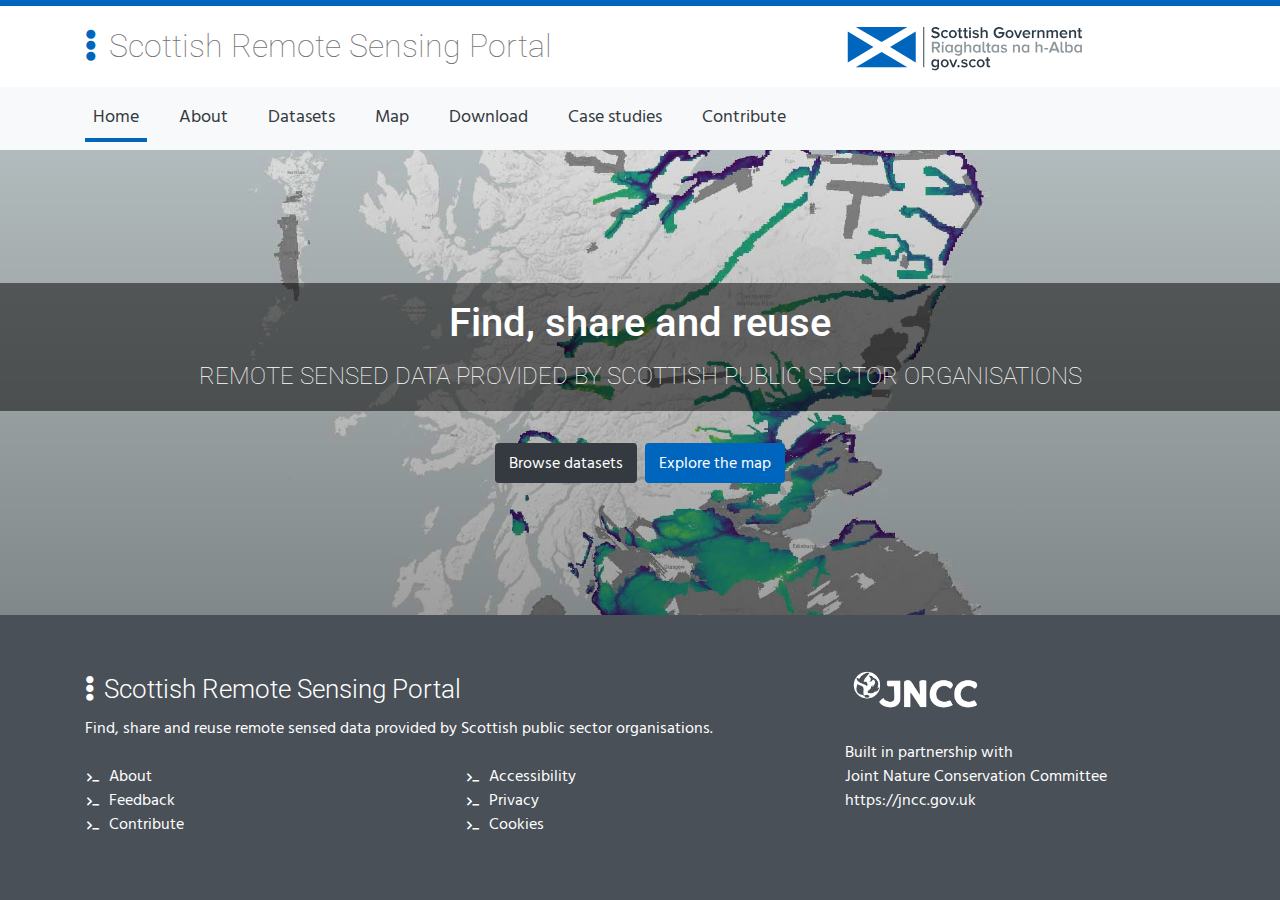
==== index.html @ 2d8ce18c "Jenkins build 109" ====
<!DOCTYPE html><html lang="en"><head><meta name="x-version" content="109.0cd000623bf7eae6923ec57f8ed194604120f4ae"><meta charset="utf-8"><meta name="viewport" content="width=device-width, initial-scale=1"><meta description="A portal containing Scottish Public Sector LiDAR data which you can download by 10km tiles and via WMS web services."><link rel="shortcut icon" href="/favicon.c2651309.ico"><link href="https://fonts.googleapis.com/css?family=Roboto:100,300,400,500,700,900,400italic" rel="stylesheet"><link href="https://fonts.googleapis.com/css?family=Hind+Madurai" rel="stylesheet"><script src="https://cc.cdn.civiccomputing.com/9/cookieControl-9.x.min.js" type="text/javascript"></script><title>Scottish Remote Sensing Portal | Scottish Government</title><link href="/antiClickjack.css" rel="stylesheet" id="antiClickjack"><script>if(self===top){var e=document.getElementById("antiClickjack");e.parentNode.removeChild(e)}else top.location=self.location;</script><link rel="stylesheet" href="/bundles.7991081e.css"></head><body> <div id="layout-container"><a class="accessibility" href="#main">Skip to content</a> <header class="header"> <div class="container"> <div class="row"> <div class="col-lg-8 mb-lg-0"><span class="title-text"><i class="portal-icon fas fa-ellipsis-v"></i>Scottish Remote Sensing Portal</span></div> <div class="col-lg-4 d-none d-lg-block"><a class="title-text" href="https://gov.scot" target="blank"><img alt="Scottish Government logo" title="Link to Scottish Government website (opens in a new window)" src="/scotgovlogo.38a73f68.svg" width="240" height="44"></a></div> </div> </div> <nav class="navbar navbar-expand-lg navbar-light bg-light"> <div class="container"> <button class="navbar-toggler" type="button" data-toggle="collapse" data-target="#navbarSupportedContent" aria-controls="navbarSupportedContent" aria-expanded="false" aria-label="Toggle navigation"><span class="navbar-toggler-icon"></span></button> <div class="collapse navbar-collapse" id="navbarSupportedContent"> <ul class="navbar-nav mr-auto"> <li class="nav-item mr-4 active"><a class="nav-link text-dark" href="/"><span class="sr-only">(current)</span>Home</a></li> <li class="nav-item mr-4"><a class="nav-link text-dark" href="/about">About</a></li> <li class="nav-item mr-4" id="list-screen-nav-item"><a class="nav-link text-dark" href="/data#/list">Datasets</a></li> <li class="nav-item mr-4" id="map-screen-nav-item"><a class="nav-link text-dark" href="/data#/map">Map</a></li> <li class="nav-item mr-4" id="download-screen-nav-item"><a class="nav-link text-dark" href="/data#/download">Download</a></li> <li class="nav-item mr-4"><a class="nav-link text-dark" href="/cases">Case studies</a></li> <li class="nav-item mr-4"><a class="nav-link text-dark" href="/contribute">Contribute</a></li> </ul> </div> </div> </nav> </header> <main class="home-main flex-grow-1" role="main" id="main"> <div class="strap"> <h1 class="strap-text"><span>Find, share and reuse</span><br><span class="strap-subtext">remote sensed data provided by Scottish public sector organisations</span></h1> <div><a class="btn btn-dark mr-2" href="/data#/list">Browse datasets</a><a class="btn btn-primary" href="/data#/map">Explore the map</a></div> </div> </main> <footer class="footer" role="contentinfo"> <div class="container"> <div class="row"> <div class="col-md-8 mb-lg-0 mb-3"> <div class="footer-title"><span><i class="portal-icon fas fa-ellipsis-v"></i>Scottish Remote Sensing Portal</span></div> <div>Find, share and reuse remote sensed data provided by Scottish public sector organisations.</div><br> <div class="row"> <div class="col-lg"> <ul class="fa-ul"> <li><span class="fa-li"><i class="fas fa-terminal"></i></span><a href="/about">About</a></li> <li><span class="fa-li"><i class="fas fa-terminal"></i></span><a href="/feedback">Feedback</a></li> <li><span class="fa-li"><i class="fas fa-terminal"></i></span><a href="/contribute">Contribute</a></li> </ul> </div> <div class="col-lg"> <ul class="fa-ul"> <li><span class="fa-li"><i class="fas fa-terminal"></i></span><a href="/accessibility">Accessibility</a></li> <li><span class="fa-li"><i class="fas fa-terminal"></i></span><a href="/privacy">Privacy</a></li> <li><span class="fa-li"><i class="fas fa-terminal"></i></span><a href="/cookies">Cookies</a></li> </ul> </div> </div> </div> <div class="col-md-4 jncc-partnership"><img class="jncc-logo" alt="Joint Nature Conservation Committee" src="/JNCCLogo_Black.a3d39879.png"><br><br>Built in partnership with<br>Joint Nature Conservation Committee<br><a href="https://jncc.gov.uk">https://jncc.gov.uk</a></div> </div> </div> </footer><a class="accessibility" href="#layout-container">Back to top</a> </div> <script src="/bundles.bacd145b.js"></script> <script>var e={apiKey:"c21c48ca8bb88a6c190b5cb444772f1970eb87ef",product:"PRO",logConsent:!0,initialState:"notify",notifyDismissButton:!1,rejectButton:!1,setInnerHTML:!0,closeStyle:"button",text:{notifyTitle:'<span class="civic-cookie-banner-title">We use cookies</span>',notifyDescription:'Some of these cookies are essential, while others help us to improve your experience by providing insights into how the site is being used. For more detailed information, please read our <a href="/cookies" class="civic-cookie-control-link">cookie notice</a>.',accept:"Accept all cookies",reject:"Customise settings",title:"The Scottish Remote Sensing Portal uses cookies",settings:"Customise settings",intro:'<p>Some of these cookies are essential, while others help us to improve your experience by providing insights into how the site is being used.</p><p>For more detailed information, please read our <a href="/cookies" class="civic-cookie-control-link">cookie notice</a>.</p>',necessaryTitle:"Essential cookies",necessaryDescription:"Essential cookies enable core functionality. The site cannot function without these cookies and can only be disabled by changing your browser preferences.",closeLabel:"Save settings"},branding:{removeAbout:!0,backgroundColor:"#222",toggleColor:"#0065bd",fontFamily:'Hind Madurai, "Helvetica Neue", Helvetica, Arial, sans-serif',fontSize:"1em",fontSizeTitle:"2em"},optionalCookies:[{name:"analytics",recommendedState:!1,label:"Analytics cookies",description:"Please let us set analytical cookies to help us improve our website by collecting and reporting information about how you use it, in a way that does not directly identify anyone.",cookies:["_gat_UA-100321458-2","_gid","_ga"],onAccept:function(){!function(e,o,i,t,n){e[t]=e[t]||[],e[t].push({"gtm.start":(new Date).getTime(),event:"gtm.js"});var s=o.getElementsByTagName(i)[0],a=o.createElement(i);a.async=!0,a.src="https://www.googletagmanager.com/gtm.js?id=GTM-KTFCSMX",s.parentNode.insertBefore(a,s)}(window,document,"script","dataLayer")},onRevoke:function(){window["ga-disable-UA-100321458-2"]=!0}}]};CookieControl.load(e);</script> </body></html>
---- antiClickjack.css ----
body{display:none!important}
/*# sourceMappingURL=/antiClickjack.css.map */
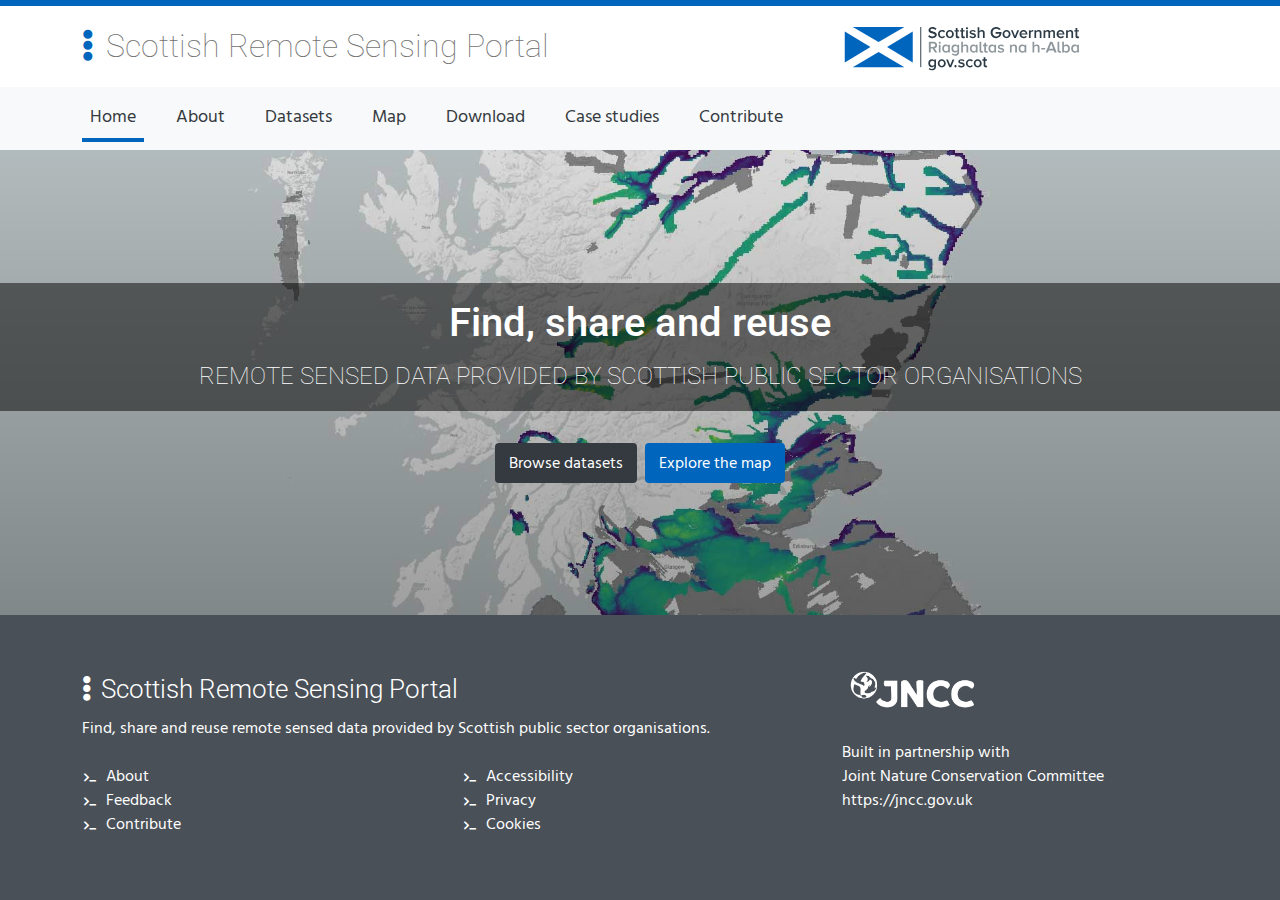
==== commit a13d62a3: "Jenkins build 111" ====
--- a/index.html
+++ b/index.html
@@ -1 +1 @@
-<!DOCTYPE html><html lang="en"><head><meta name="x-version" content="109.0cd000623bf7eae6923ec57f8ed194604120f4ae"><meta charset="utf-8"><meta name="viewport" content="width=device-width, initial-scale=1"><meta description="A portal containing Scottish Public Sector LiDAR data which you can download by 10km tiles and via WMS web services."><link rel="shortcut icon" href="/favicon.c2651309.ico"><link href="https://fonts.googleapis.com/css?family=Roboto:100,300,400,500,700,900,400italic" rel="stylesheet"><link href="https://fonts.googleapis.com/css?family=Hind+Madurai" rel="stylesheet"><script src="https://cc.cdn.civiccomputing.com/9/cookieControl-9.x.min.js" type="text/javascript"></script><title>Scottish Remote Sensing Portal | Scottish Government</title><link href="/antiClickjack.css" rel="stylesheet" id="antiClickjack"><script>if(self===top){var e=document.getElementById("antiClickjack");e.parentNode.removeChild(e)}else top.location=self.location;</script><link rel="stylesheet" href="/bundles.7991081e.css"></head><body> <div id="layout-container"><a class="accessibility" href="#main">Skip to content</a> <header class="header"> <div class="container"> <div class="row"> <div class="col-lg-8 mb-lg-0"><span class="title-text"><i class="portal-icon fas fa-ellipsis-v"></i>Scottish Remote Sensing Portal</span></div> <div class="col-lg-4 d-none d-lg-block"><a class="title-text" href="https://gov.scot" target="blank"><img alt="Scottish Government logo" title="Link to Scottish Government website (opens in a new window)" src="/scotgovlogo.38a73f68.svg" width="240" height="44"></a></div> </div> </div> <nav class="navbar navbar-expand-lg navbar-light bg-light"> <div class="container"> <button class="navbar-toggler" type="button" data-toggle="collapse" data-target="#navbarSupportedContent" aria-controls="navbarSupportedContent" aria-expanded="false" aria-label="Toggle navigation"><span class="navbar-toggler-icon"></span></button> <div class="collapse navbar-collapse" id="navbarSupportedContent"> <ul class="navbar-nav mr-auto"> <li class="nav-item mr-4 active"><a class="nav-link text-dark" href="/"><span class="sr-only">(current)</span>Home</a></li> <li class="nav-item mr-4"><a class="nav-link text-dark" href="/about">About</a></li> <li class="nav-item mr-4" id="list-screen-nav-item"><a class="nav-link text-dark" href="/data#/list">Datasets</a></li> <li class="nav-item mr-4" id="map-screen-nav-item"><a class="nav-link text-dark" href="/data#/map">Map</a></li> <li class="nav-item mr-4" id="download-screen-nav-item"><a class="nav-link text-dark" href="/data#/download">Download</a></li> <li class="nav-item mr-4"><a class="nav-link text-dark" href="/cases">Case studies</a></li> <li class="nav-item mr-4"><a class="nav-link text-dark" href="/contribute">Contribute</a></li> </ul> </div> </div> </nav> </header> <main class="home-main flex-grow-1" role="main" id="main"> <div class="strap"> <h1 class="strap-text"><span>Find, share and reuse</span><br><span class="strap-subtext">remote sensed data provided by Scottish public sector organisations</span></h1> <div><a class="btn btn-dark mr-2" href="/data#/list">Browse datasets</a><a class="btn btn-primary" href="/data#/map">Explore the map</a></div> </div> </main> <footer class="footer" role="contentinfo"> <div class="container"> <div class="row"> <div class="col-md-8 mb-lg-0 mb-3"> <div class="footer-title"><span><i class="portal-icon fas fa-ellipsis-v"></i>Scottish Remote Sensing Portal</span></div> <div>Find, share and reuse remote sensed data provided by Scottish public sector organisations.</div><br> <div class="row"> <div class="col-lg"> <ul class="fa-ul"> <li><span class="fa-li"><i class="fas fa-terminal"></i></span><a href="/about">About</a></li> <li><span class="fa-li"><i class="fas fa-terminal"></i></span><a href="/feedback">Feedback</a></li> <li><span class="fa-li"><i class="fas fa-terminal"></i></span><a href="/contribute">Contribute</a></li> </ul> </div> <div class="col-lg"> <ul class="fa-ul"> <li><span class="fa-li"><i class="fas fa-terminal"></i></span><a href="/accessibility">Accessibility</a></li> <li><span class="fa-li"><i class="fas fa-terminal"></i></span><a href="/privacy">Privacy</a></li> <li><span class="fa-li"><i class="fas fa-terminal"></i></span><a href="/cookies">Cookies</a></li> </ul> </div> </div> </div> <div class="col-md-4 jncc-partnership"><img class="jncc-logo" alt="Joint Nature Conservation Committee" src="/JNCCLogo_Black.a3d39879.png"><br><br>Built in partnership with<br>Joint Nature Conservation Committee<br><a href="https://jncc.gov.uk">https://jncc.gov.uk</a></div> </div> </div> </footer><a class="accessibility" href="#layout-container">Back to top</a> </div> <script src="/bundles.bacd145b.js"></script> <script>var e={apiKey:"c21c48ca8bb88a6c190b5cb444772f1970eb87ef",product:"PRO",logConsent:!0,initialState:"notify",notifyDismissButton:!1,rejectButton:!1,setInnerHTML:!0,closeStyle:"button",text:{notifyTitle:'<span class="civic-cookie-banner-title">We use cookies</span>',notifyDescription:'Some of these cookies are essential, while others help us to improve your experience by providing insights into how the site is being used. For more detailed information, please read our <a href="/cookies" class="civic-cookie-control-link">cookie notice</a>.',accept:"Accept all cookies",reject:"Customise settings",title:"The Scottish Remote Sensing Portal uses cookies",settings:"Customise settings",intro:'<p>Some of these cookies are essential, while others help us to improve your experience by providing insights into how the site is being used.</p><p>For more detailed information, please read our <a href="/cookies" class="civic-cookie-control-link">cookie notice</a>.</p>',necessaryTitle:"Essential cookies",necessaryDescription:"Essential cookies enable core functionality. The site cannot function without these cookies and can only be disabled by changing your browser preferences.",closeLabel:"Save settings"},branding:{removeAbout:!0,backgroundColor:"#222",toggleColor:"#0065bd",fontFamily:'Hind Madurai, "Helvetica Neue", Helvetica, Arial, sans-serif',fontSize:"1em",fontSizeTitle:"2em"},optionalCookies:[{name:"analytics",recommendedState:!1,label:"Analytics cookies",description:"Please let us set analytical cookies to help us improve our website by collecting and reporting information about how you use it, in a way that does not directly identify anyone.",cookies:["_gat_UA-100321458-2","_gid","_ga"],onAccept:function(){!function(e,o,i,t,n){e[t]=e[t]||[],e[t].push({"gtm.start":(new Date).getTime(),event:"gtm.js"});var s=o.getElementsByTagName(i)[0],a=o.createElement(i);a.async=!0,a.src="https://www.googletagmanager.com/gtm.js?id=GTM-KTFCSMX",s.parentNode.insertBefore(a,s)}(window,document,"script","dataLayer")},onRevoke:function(){window["ga-disable-UA-100321458-2"]=!0}}]};CookieControl.load(e);</script> </body></html>+<!DOCTYPE html><html lang="en"><head><meta name="x-version" content="111.51dced65bce611e9b687d774bf450670e24e78c1"><meta charset="utf-8"><meta name="viewport" content="width=device-width, initial-scale=1"><meta description="A portal containing Scottish Public Sector LiDAR data which you can download by 10km tiles and via WMS web services."><link rel="icon shortcut" href="/favicon.c2651309.ico"><link href="https://fonts.googleapis.com/css?family=Roboto:100,300,400,500,700,900,400italic" rel="stylesheet"><link href="https://fonts.googleapis.com/css?family=Hind+Madurai" rel="stylesheet"><script src="https://cc.cdn.civiccomputing.com/9/cookieControl-9.x.min.js" type="text/javascript"></script><title>Scottish Remote Sensing Portal | Scottish Government</title><link href="/antiClickjack.css" rel="stylesheet" id="antiClickjack"><script>if(self===top){var e=document.getElementById("antiClickjack");e.parentNode.removeChild(e)}else top.location=self.location;</script><link rel="stylesheet" href="/bundles.7cc7a1d8.css"></head><body> <div id="layout-container"><a class="accessibility" href="#main">Skip to content</a> <header class="header"> <div class="container"> <div class="row"> <div class="col-lg-8 mb-lg-0"><span class="title-text"><i class="fa-ellipsis-v fas portal-icon"></i>Scottish Remote Sensing Portal</span></div> <div class="col-lg-4 d-lg-block d-none"><a class="title-text" href="https://gov.scot" target="blank"><img alt="Scottish Government logo" title="Link to Scottish Government website (opens in a new window)" src="/scotgovlogo.38a73f68.svg" width="240" height="44"></a></div> </div> </div> <nav class="bg-light navbar navbar-expand-lg navbar-light"> <div class="container"> <button class="navbar-toggler" type="button" data-toggle="collapse" data-target="#navbarSupportedContent" aria-controls="navbarSupportedContent" aria-expanded="false" aria-label="Toggle navigation"><span class="navbar-toggler-icon"></span></button> <div class="collapse navbar-collapse" id="navbarSupportedContent"> <ul class="me-auto navbar-nav"> <li class="active me-4 nav-item"><a class="nav-link text-dark" href="/"><span class="sr-only">(current)</span>Home</a></li> <li class="me-4 nav-item"><a class="nav-link text-dark" href="/about">About</a></li> <li class="me-4 nav-item" id="list-screen-nav-item"><a class="nav-link text-dark" href="/data#/list">Datasets</a></li> <li class="me-4 nav-item" id="map-screen-nav-item"><a class="nav-link text-dark" href="/data#/map">Map</a></li> <li class="me-4 nav-item" id="download-screen-nav-item"><a class="nav-link text-dark" href="/data#/download">Download</a></li> <li class="me-4 nav-item"><a class="nav-link text-dark" href="/cases">Case studies</a></li> <li class="me-4 nav-item"><a class="nav-link text-dark" href="/contribute">Contribute</a></li> </ul> </div> </div> </nav> </header> <main class="flex-grow-1 home-main" role="main" id="main"> <div class="strap"> <h1 class="strap-text"><span>Find, share and reuse</span><br><span class="strap-subtext">remote sensed data provided by Scottish public sector organisations</span></h1> <div><a class="btn btn-dark me-2" href="/data#/list">Browse datasets</a><a class="btn btn-primary" href="/data#/map">Explore the map</a></div> </div> </main> <footer class="footer" role="contentinfo"> <div class="container"> <div class="row"> <div class="col-md-8 mb-3 mb-lg-0"> <div class="footer-title"><span><i class="fa-ellipsis-v fas portal-icon"></i>Scottish Remote Sensing Portal</span></div> <div>Find, share and reuse remote sensed data provided by Scottish public sector organisations.</div><br> <div class="row"> <div class="col-lg"> <ul class="fa-ul"> <li><span class="fa-li"><i class="fa-terminal fas"></i></span><a href="/about">About</a></li> <li><span class="fa-li"><i class="fa-terminal fas"></i></span><a href="/feedback">Feedback</a></li> <li><span class="fa-li"><i class="fa-terminal fas"></i></span><a href="/contribute">Contribute</a></li> </ul> </div> <div class="col-lg"> <ul class="fa-ul"> <li><span class="fa-li"><i class="fa-terminal fas"></i></span><a href="/accessibility">Accessibility</a></li> <li><span class="fa-li"><i class="fa-terminal fas"></i></span><a href="/privacy">Privacy</a></li> <li><span class="fa-li"><i class="fa-terminal fas"></i></span><a href="/cookies">Cookies</a></li> </ul> </div> </div> </div> <div class="col-md-4 jncc-partnership"><img class="jncc-logo" alt="Joint Nature Conservation Committee" src="/JNCCLogo_Black.a3d39879.png"><br><br>Built in partnership with<br>Joint Nature Conservation Committee<br><a href="https://jncc.gov.uk">https://jncc.gov.uk</a></div> </div> </div> </footer><a class="accessibility" href="#layout-container">Back to top</a> </div> <script src="/bundles.1ede56f5.js"></script> <script>var e={apiKey:"c21c48ca8bb88a6c190b5cb444772f1970eb87ef",product:"PRO",logConsent:!0,initialState:"notify",notifyDismissButton:!1,rejectButton:!1,setInnerHTML:!0,closeStyle:"button",text:{notifyTitle:'<span class="civic-cookie-banner-title">We use cookies</span>',notifyDescription:'Some of these cookies are essential, while others help us to improve your experience by providing insights into how the site is being used. For more detailed information, please read our <a href="/cookies" class="civic-cookie-control-link">cookie notice</a>.',accept:"Accept all cookies",reject:"Customise settings",title:"The Scottish Remote Sensing Portal uses cookies",settings:"Customise settings",intro:'<p>Some of these cookies are essential, while others help us to improve your experience by providing insights into how the site is being used.</p><p>For more detailed information, please read our <a href="/cookies" class="civic-cookie-control-link">cookie notice</a>.</p>',necessaryTitle:"Essential cookies",necessaryDescription:"Essential cookies enable core functionality. The site cannot function without these cookies and can only be disabled by changing your browser preferences.",closeLabel:"Save settings"},branding:{removeAbout:!0,backgroundColor:"#222",toggleColor:"#0065bd",fontFamily:'Hind Madurai, "Helvetica Neue", Helvetica, Arial, sans-serif',fontSize:"1em",fontSizeTitle:"2em"},optionalCookies:[{name:"analytics",recommendedState:!1,label:"Analytics cookies",description:"Please let us set analytical cookies to help us improve our website by collecting and reporting information about how you use it, in a way that does not directly identify anyone.",cookies:["_gat_UA-100321458-2","_gid","_ga"],onAccept:function(){!function(e,o,i,t,n){e[t]=e[t]||[],e[t].push({"gtm.start":(new Date).getTime(),event:"gtm.js"});var s=o.getElementsByTagName(i)[0],a=o.createElement(i);a.async=!0,a.src="https://www.googletagmanager.com/gtm.js?id=GTM-KTFCSMX",s.parentNode.insertBefore(a,s)}(window,document,"script","dataLayer")},onRevoke:function(){window["ga-disable-UA-100321458-2"]=!0}}]};CookieControl.load(e);</script> </body></html>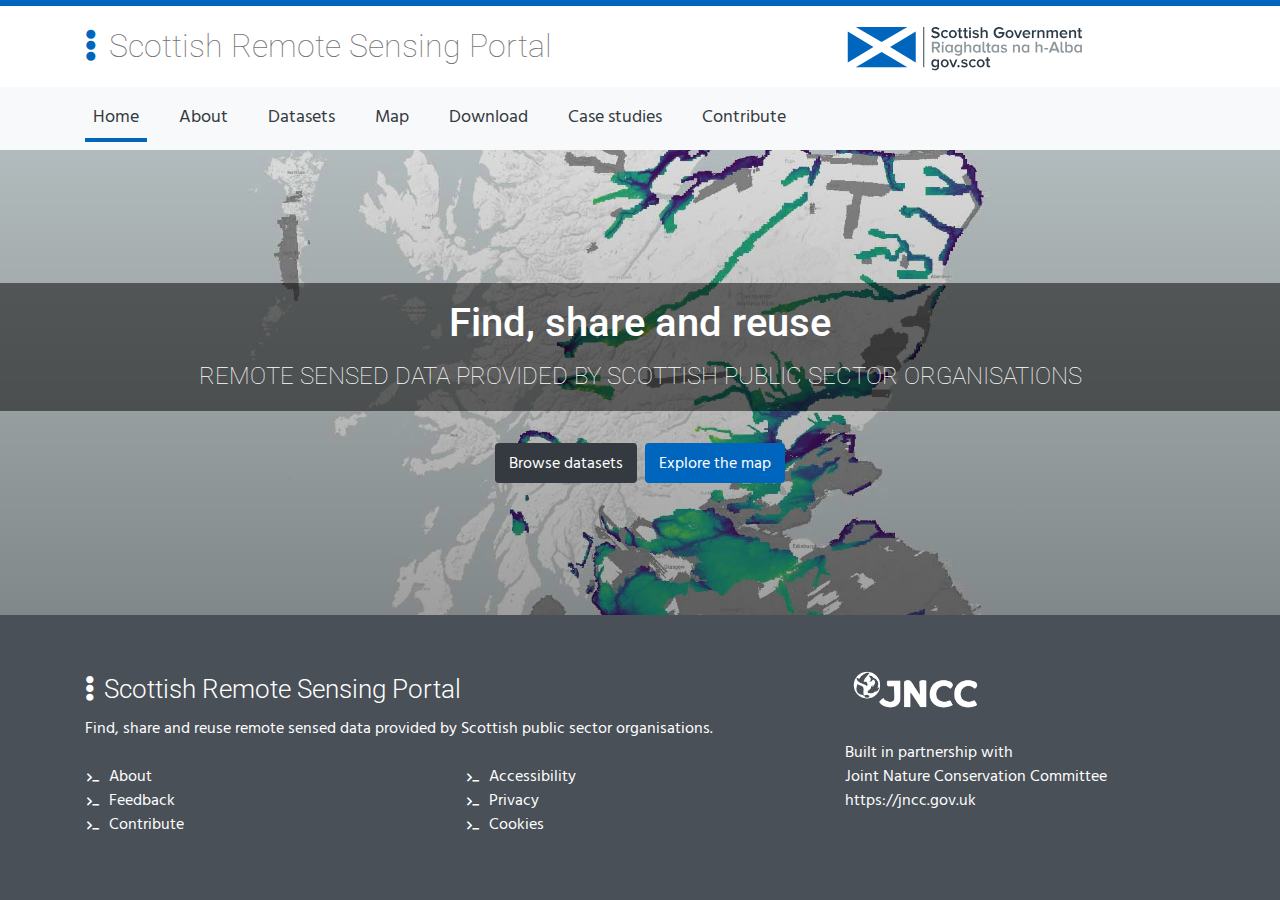
==== commit 646e00af: "Jenkins build 116" ====
--- a/index.html
+++ b/index.html
@@ -1 +1 @@
-<!DOCTYPE html><html lang="en"><head><meta name="x-version" content="111.51dced65bce611e9b687d774bf450670e24e78c1"><meta charset="utf-8"><meta name="viewport" content="width=device-width, initial-scale=1"><meta description="A portal containing Scottish Public Sector LiDAR data which you can download by 10km tiles and via WMS web services."><link rel="icon shortcut" href="/favicon.c2651309.ico"><link href="https://fonts.googleapis.com/css?family=Roboto:100,300,400,500,700,900,400italic" rel="stylesheet"><link href="https://fonts.googleapis.com/css?family=Hind+Madurai" rel="stylesheet"><script src="https://cc.cdn.civiccomputing.com/9/cookieControl-9.x.min.js" type="text/javascript"></script><title>Scottish Remote Sensing Portal | Scottish Government</title><link href="/antiClickjack.css" rel="stylesheet" id="antiClickjack"><script>if(self===top){var e=document.getElementById("antiClickjack");e.parentNode.removeChild(e)}else top.location=self.location;</script><link rel="stylesheet" href="/bundles.7cc7a1d8.css"></head><body> <div id="layout-container"><a class="accessibility" href="#main">Skip to content</a> <header class="header"> <div class="container"> <div class="row"> <div class="col-lg-8 mb-lg-0"><span class="title-text"><i class="fa-ellipsis-v fas portal-icon"></i>Scottish Remote Sensing Portal</span></div> <div class="col-lg-4 d-lg-block d-none"><a class="title-text" href="https://gov.scot" target="blank"><img alt="Scottish Government logo" title="Link to Scottish Government website (opens in a new window)" src="/scotgovlogo.38a73f68.svg" width="240" height="44"></a></div> </div> </div> <nav class="bg-light navbar navbar-expand-lg navbar-light"> <div class="container"> <button class="navbar-toggler" type="button" data-toggle="collapse" data-target="#navbarSupportedContent" aria-controls="navbarSupportedContent" aria-expanded="false" aria-label="Toggle navigation"><span class="navbar-toggler-icon"></span></button> <div class="collapse navbar-collapse" id="navbarSupportedContent"> <ul class="me-auto navbar-nav"> <li class="active me-4 nav-item"><a class="nav-link text-dark" href="/"><span class="sr-only">(current)</span>Home</a></li> <li class="me-4 nav-item"><a class="nav-link text-dark" href="/about">About</a></li> <li class="me-4 nav-item" id="list-screen-nav-item"><a class="nav-link text-dark" href="/data#/list">Datasets</a></li> <li class="me-4 nav-item" id="map-screen-nav-item"><a class="nav-link text-dark" href="/data#/map">Map</a></li> <li class="me-4 nav-item" id="download-screen-nav-item"><a class="nav-link text-dark" href="/data#/download">Download</a></li> <li class="me-4 nav-item"><a class="nav-link text-dark" href="/cases">Case studies</a></li> <li class="me-4 nav-item"><a class="nav-link text-dark" href="/contribute">Contribute</a></li> </ul> </div> </div> </nav> </header> <main class="flex-grow-1 home-main" role="main" id="main"> <div class="strap"> <h1 class="strap-text"><span>Find, share and reuse</span><br><span class="strap-subtext">remote sensed data provided by Scottish public sector organisations</span></h1> <div><a class="btn btn-dark me-2" href="/data#/list">Browse datasets</a><a class="btn btn-primary" href="/data#/map">Explore the map</a></div> </div> </main> <footer class="footer" role="contentinfo"> <div class="container"> <div class="row"> <div class="col-md-8 mb-3 mb-lg-0"> <div class="footer-title"><span><i class="fa-ellipsis-v fas portal-icon"></i>Scottish Remote Sensing Portal</span></div> <div>Find, share and reuse remote sensed data provided by Scottish public sector organisations.</div><br> <div class="row"> <div class="col-lg"> <ul class="fa-ul"> <li><span class="fa-li"><i class="fa-terminal fas"></i></span><a href="/about">About</a></li> <li><span class="fa-li"><i class="fa-terminal fas"></i></span><a href="/feedback">Feedback</a></li> <li><span class="fa-li"><i class="fa-terminal fas"></i></span><a href="/contribute">Contribute</a></li> </ul> </div> <div class="col-lg"> <ul class="fa-ul"> <li><span class="fa-li"><i class="fa-terminal fas"></i></span><a href="/accessibility">Accessibility</a></li> <li><span class="fa-li"><i class="fa-terminal fas"></i></span><a href="/privacy">Privacy</a></li> <li><span class="fa-li"><i class="fa-terminal fas"></i></span><a href="/cookies">Cookies</a></li> </ul> </div> </div> </div> <div class="col-md-4 jncc-partnership"><img class="jncc-logo" alt="Joint Nature Conservation Committee" src="/JNCCLogo_Black.a3d39879.png"><br><br>Built in partnership with<br>Joint Nature Conservation Committee<br><a href="https://jncc.gov.uk">https://jncc.gov.uk</a></div> </div> </div> </footer><a class="accessibility" href="#layout-container">Back to top</a> </div> <script src="/bundles.1ede56f5.js"></script> <script>var e={apiKey:"c21c48ca8bb88a6c190b5cb444772f1970eb87ef",product:"PRO",logConsent:!0,initialState:"notify",notifyDismissButton:!1,rejectButton:!1,setInnerHTML:!0,closeStyle:"button",text:{notifyTitle:'<span class="civic-cookie-banner-title">We use cookies</span>',notifyDescription:'Some of these cookies are essential, while others help us to improve your experience by providing insights into how the site is being used. For more detailed information, please read our <a href="/cookies" class="civic-cookie-control-link">cookie notice</a>.',accept:"Accept all cookies",reject:"Customise settings",title:"The Scottish Remote Sensing Portal uses cookies",settings:"Customise settings",intro:'<p>Some of these cookies are essential, while others help us to improve your experience by providing insights into how the site is being used.</p><p>For more detailed information, please read our <a href="/cookies" class="civic-cookie-control-link">cookie notice</a>.</p>',necessaryTitle:"Essential cookies",necessaryDescription:"Essential cookies enable core functionality. The site cannot function without these cookies and can only be disabled by changing your browser preferences.",closeLabel:"Save settings"},branding:{removeAbout:!0,backgroundColor:"#222",toggleColor:"#0065bd",fontFamily:'Hind Madurai, "Helvetica Neue", Helvetica, Arial, sans-serif',fontSize:"1em",fontSizeTitle:"2em"},optionalCookies:[{name:"analytics",recommendedState:!1,label:"Analytics cookies",description:"Please let us set analytical cookies to help us improve our website by collecting and reporting information about how you use it, in a way that does not directly identify anyone.",cookies:["_gat_UA-100321458-2","_gid","_ga"],onAccept:function(){!function(e,o,i,t,n){e[t]=e[t]||[],e[t].push({"gtm.start":(new Date).getTime(),event:"gtm.js"});var s=o.getElementsByTagName(i)[0],a=o.createElement(i);a.async=!0,a.src="https://www.googletagmanager.com/gtm.js?id=GTM-KTFCSMX",s.parentNode.insertBefore(a,s)}(window,document,"script","dataLayer")},onRevoke:function(){window["ga-disable-UA-100321458-2"]=!0}}]};CookieControl.load(e);</script> </body></html>+<!DOCTYPE html><html lang="en"><head><meta name="x-version" content="116.e7ede0502d82e69dc01edba97afa8ebae2ab85dd"><meta charset="utf-8"><meta name="viewport" content="width=device-width, initial-scale=1"><meta description="A portal containing Scottish Public Sector LiDAR data which you can download by 10km tiles and via WMS web services."><link rel="shortcut icon" href="/favicon.c2651309.ico"><link href="https://fonts.googleapis.com/css?family=Roboto:100,300,400,500,700,900,400italic" rel="stylesheet"><link href="https://fonts.googleapis.com/css?family=Hind+Madurai" rel="stylesheet"><script src="https://cc.cdn.civiccomputing.com/9/cookieControl-9.x.min.js" type="text/javascript"></script><title>Scottish Remote Sensing Portal | Scottish Government</title><link href="/antiClickjack.css" rel="stylesheet" id="antiClickjack"><script>if(self===top){var e=document.getElementById("antiClickjack");e.parentNode.removeChild(e)}else top.location=self.location;</script><link rel="stylesheet" href="/bundles.7991081e.css"></head><body> <div id="layout-container"><a class="accessibility" href="#main">Skip to content</a> <header class="header"> <div class="container"> <div class="row"> <div class="col-lg-8 mb-lg-0"><span class="title-text"><i class="portal-icon fas fa-ellipsis-v"></i>Scottish Remote Sensing Portal</span></div> <div class="col-lg-4 d-none d-lg-block"><a class="title-text" href="https://gov.scot" target="blank"><img alt="Scottish Government logo" title="Link to Scottish Government website (opens in a new window)" src="/scotgovlogo.38a73f68.svg" width="240" height="44"></a></div> </div> </div> <nav class="navbar navbar-expand-lg navbar-light bg-light"> <div class="container"> <button class="navbar-toggler" type="button" data-toggle="collapse" data-target="#navbarSupportedContent" aria-controls="navbarSupportedContent" aria-expanded="false" aria-label="Toggle navigation"><span class="navbar-toggler-icon"></span></button> <div class="collapse navbar-collapse" id="navbarSupportedContent"> <ul class="navbar-nav mr-auto"> <li class="nav-item mr-4 active"><a class="nav-link text-dark" href="/"><span class="sr-only">(current)</span>Home</a></li> <li class="nav-item mr-4"><a class="nav-link text-dark" href="/about">About</a></li> <li class="nav-item mr-4" id="list-screen-nav-item"><a class="nav-link text-dark" href="/data#/list">Datasets</a></li> <li class="nav-item mr-4" id="map-screen-nav-item"><a class="nav-link text-dark" href="/data#/map">Map</a></li> <li class="nav-item mr-4" id="download-screen-nav-item"><a class="nav-link text-dark" href="/data#/download">Download</a></li> <li class="nav-item mr-4"><a class="nav-link text-dark" href="/cases">Case studies</a></li> <li class="nav-item mr-4"><a class="nav-link text-dark" href="/contribute">Contribute</a></li> </ul> </div> </div> </nav> </header> <main class="home-main flex-grow-1" role="main" id="main"> <div class="strap"> <h1 class="strap-text"><span>Find, share and reuse</span><br><span class="strap-subtext">remote sensed data provided by Scottish public sector organisations</span></h1> <div><a class="btn btn-dark mr-2" href="/data#/list">Browse datasets</a><a class="btn btn-primary" href="/data#/map">Explore the map</a></div> </div> </main> <footer class="footer" role="contentinfo"> <div class="container"> <div class="row"> <div class="col-md-8 mb-lg-0 mb-3"> <div class="footer-title"><span><i class="portal-icon fas fa-ellipsis-v"></i>Scottish Remote Sensing Portal</span></div> <div>Find, share and reuse remote sensed data provided by Scottish public sector organisations.</div><br> <div class="row"> <div class="col-lg"> <ul class="fa-ul"> <li><span class="fa-li"><i class="fas fa-terminal"></i></span><a href="/about">About</a></li> <li><span class="fa-li"><i class="fas fa-terminal"></i></span><a href="/feedback">Feedback</a></li> <li><span class="fa-li"><i class="fas fa-terminal"></i></span><a href="/contribute">Contribute</a></li> </ul> </div> <div class="col-lg"> <ul class="fa-ul"> <li><span class="fa-li"><i class="fas fa-terminal"></i></span><a href="/accessibility">Accessibility</a></li> <li><span class="fa-li"><i class="fas fa-terminal"></i></span><a href="/privacy">Privacy</a></li> <li><span class="fa-li"><i class="fas fa-terminal"></i></span><a href="/cookies">Cookies</a></li> </ul> </div> </div> </div> <div class="col-md-4 jncc-partnership"><img class="jncc-logo" alt="Joint Nature Conservation Committee" src="/JNCCLogo_Black.a3d39879.png"><br><br>Built in partnership with<br>Joint Nature Conservation Committee<br><a href="https://jncc.gov.uk">https://jncc.gov.uk</a></div> </div> </div> </footer><a class="accessibility" href="#layout-container">Back to top</a> </div> <script src="/bundles.bacd145b.js"></script> <script>var e={apiKey:"c21c48ca8bb88a6c190b5cb444772f1970eb87ef",product:"PRO",logConsent:!0,initialState:"notify",notifyDismissButton:!1,rejectButton:!1,setInnerHTML:!0,closeStyle:"button",text:{notifyTitle:'<span class="civic-cookie-banner-title">We use cookies</span>',notifyDescription:'Some of these cookies are essential, while others help us to improve your experience by providing insights into how the site is being used. For more detailed information, please read our <a href="/cookies" class="civic-cookie-control-link">cookie notice</a>.',accept:"Accept all cookies",reject:"Customise settings",title:"The Scottish Remote Sensing Portal uses cookies",settings:"Customise settings",intro:'<p>Some of these cookies are essential, while others help us to improve your experience by providing insights into how the site is being used.</p><p>For more detailed information, please read our <a href="/cookies" class="civic-cookie-control-link">cookie notice</a>.</p>',necessaryTitle:"Essential cookies",necessaryDescription:"Essential cookies enable core functionality. The site cannot function without these cookies and can only be disabled by changing your browser preferences.",closeLabel:"Save settings"},branding:{removeAbout:!0,backgroundColor:"#222",toggleColor:"#0065bd",fontFamily:'Hind Madurai, "Helvetica Neue", Helvetica, Arial, sans-serif',fontSize:"1em",fontSizeTitle:"2em"},optionalCookies:[{name:"analytics",recommendedState:!1,label:"Analytics cookies",description:"Please let us set analytical cookies to help us improve our website by collecting and reporting information about how you use it, in a way that does not directly identify anyone.",cookies:["_gat_UA-100321458-2","_gid","_ga"],onAccept:function(){!function(e,o,i,t,n){e[t]=e[t]||[],e[t].push({"gtm.start":(new Date).getTime(),event:"gtm.js"});var s=o.getElementsByTagName(i)[0],a=o.createElement(i);a.async=!0,a.src="https://www.googletagmanager.com/gtm.js?id=GTM-KTFCSMX",s.parentNode.insertBefore(a,s)}(window,document,"script","dataLayer")},onRevoke:function(){window["ga-disable-UA-100321458-2"]=!0}}]};CookieControl.load(e);</script> </body></html>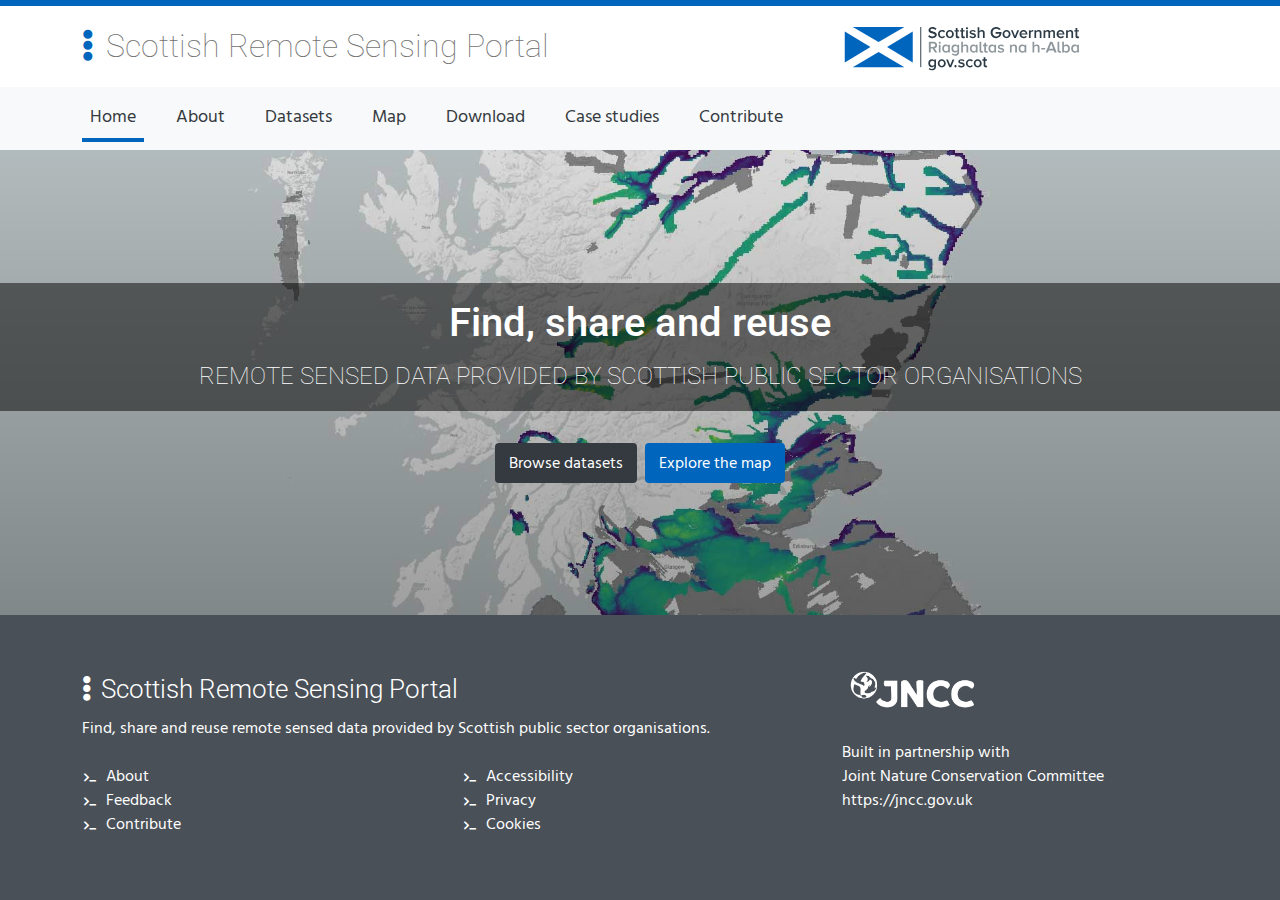
==== commit d14baa89: "Jenkins build 117" ====
--- a/index.html
+++ b/index.html
@@ -1 +1 @@
-<!DOCTYPE html><html lang="en"><head><meta name="x-version" content="116.e7ede0502d82e69dc01edba97afa8ebae2ab85dd"><meta charset="utf-8"><meta name="viewport" content="width=device-width, initial-scale=1"><meta description="A portal containing Scottish Public Sector LiDAR data which you can download by 10km tiles and via WMS web services."><link rel="shortcut icon" href="/favicon.c2651309.ico"><link href="https://fonts.googleapis.com/css?family=Roboto:100,300,400,500,700,900,400italic" rel="stylesheet"><link href="https://fonts.googleapis.com/css?family=Hind+Madurai" rel="stylesheet"><script src="https://cc.cdn.civiccomputing.com/9/cookieControl-9.x.min.js" type="text/javascript"></script><title>Scottish Remote Sensing Portal | Scottish Government</title><link href="/antiClickjack.css" rel="stylesheet" id="antiClickjack"><script>if(self===top){var e=document.getElementById("antiClickjack");e.parentNode.removeChild(e)}else top.location=self.location;</script><link rel="stylesheet" href="/bundles.7991081e.css"></head><body> <div id="layout-container"><a class="accessibility" href="#main">Skip to content</a> <header class="header"> <div class="container"> <div class="row"> <div class="col-lg-8 mb-lg-0"><span class="title-text"><i class="portal-icon fas fa-ellipsis-v"></i>Scottish Remote Sensing Portal</span></div> <div class="col-lg-4 d-none d-lg-block"><a class="title-text" href="https://gov.scot" target="blank"><img alt="Scottish Government logo" title="Link to Scottish Government website (opens in a new window)" src="/scotgovlogo.38a73f68.svg" width="240" height="44"></a></div> </div> </div> <nav class="navbar navbar-expand-lg navbar-light bg-light"> <div class="container"> <button class="navbar-toggler" type="button" data-toggle="collapse" data-target="#navbarSupportedContent" aria-controls="navbarSupportedContent" aria-expanded="false" aria-label="Toggle navigation"><span class="navbar-toggler-icon"></span></button> <div class="collapse navbar-collapse" id="navbarSupportedContent"> <ul class="navbar-nav mr-auto"> <li class="nav-item mr-4 active"><a class="nav-link text-dark" href="/"><span class="sr-only">(current)</span>Home</a></li> <li class="nav-item mr-4"><a class="nav-link text-dark" href="/about">About</a></li> <li class="nav-item mr-4" id="list-screen-nav-item"><a class="nav-link text-dark" href="/data#/list">Datasets</a></li> <li class="nav-item mr-4" id="map-screen-nav-item"><a class="nav-link text-dark" href="/data#/map">Map</a></li> <li class="nav-item mr-4" id="download-screen-nav-item"><a class="nav-link text-dark" href="/data#/download">Download</a></li> <li class="nav-item mr-4"><a class="nav-link text-dark" href="/cases">Case studies</a></li> <li class="nav-item mr-4"><a class="nav-link text-dark" href="/contribute">Contribute</a></li> </ul> </div> </div> </nav> </header> <main class="home-main flex-grow-1" role="main" id="main"> <div class="strap"> <h1 class="strap-text"><span>Find, share and reuse</span><br><span class="strap-subtext">remote sensed data provided by Scottish public sector organisations</span></h1> <div><a class="btn btn-dark mr-2" href="/data#/list">Browse datasets</a><a class="btn btn-primary" href="/data#/map">Explore the map</a></div> </div> </main> <footer class="footer" role="contentinfo"> <div class="container"> <div class="row"> <div class="col-md-8 mb-lg-0 mb-3"> <div class="footer-title"><span><i class="portal-icon fas fa-ellipsis-v"></i>Scottish Remote Sensing Portal</span></div> <div>Find, share and reuse remote sensed data provided by Scottish public sector organisations.</div><br> <div class="row"> <div class="col-lg"> <ul class="fa-ul"> <li><span class="fa-li"><i class="fas fa-terminal"></i></span><a href="/about">About</a></li> <li><span class="fa-li"><i class="fas fa-terminal"></i></span><a href="/feedback">Feedback</a></li> <li><span class="fa-li"><i class="fas fa-terminal"></i></span><a href="/contribute">Contribute</a></li> </ul> </div> <div class="col-lg"> <ul class="fa-ul"> <li><span class="fa-li"><i class="fas fa-terminal"></i></span><a href="/accessibility">Accessibility</a></li> <li><span class="fa-li"><i class="fas fa-terminal"></i></span><a href="/privacy">Privacy</a></li> <li><span class="fa-li"><i class="fas fa-terminal"></i></span><a href="/cookies">Cookies</a></li> </ul> </div> </div> </div> <div class="col-md-4 jncc-partnership"><img class="jncc-logo" alt="Joint Nature Conservation Committee" src="/JNCCLogo_Black.a3d39879.png"><br><br>Built in partnership with<br>Joint Nature Conservation Committee<br><a href="https://jncc.gov.uk">https://jncc.gov.uk</a></div> </div> </div> </footer><a class="accessibility" href="#layout-container">Back to top</a> </div> <script src="/bundles.bacd145b.js"></script> <script>var e={apiKey:"c21c48ca8bb88a6c190b5cb444772f1970eb87ef",product:"PRO",logConsent:!0,initialState:"notify",notifyDismissButton:!1,rejectButton:!1,setInnerHTML:!0,closeStyle:"button",text:{notifyTitle:'<span class="civic-cookie-banner-title">We use cookies</span>',notifyDescription:'Some of these cookies are essential, while others help us to improve your experience by providing insights into how the site is being used. For more detailed information, please read our <a href="/cookies" class="civic-cookie-control-link">cookie notice</a>.',accept:"Accept all cookies",reject:"Customise settings",title:"The Scottish Remote Sensing Portal uses cookies",settings:"Customise settings",intro:'<p>Some of these cookies are essential, while others help us to improve your experience by providing insights into how the site is being used.</p><p>For more detailed information, please read our <a href="/cookies" class="civic-cookie-control-link">cookie notice</a>.</p>',necessaryTitle:"Essential cookies",necessaryDescription:"Essential cookies enable core functionality. The site cannot function without these cookies and can only be disabled by changing your browser preferences.",closeLabel:"Save settings"},branding:{removeAbout:!0,backgroundColor:"#222",toggleColor:"#0065bd",fontFamily:'Hind Madurai, "Helvetica Neue", Helvetica, Arial, sans-serif',fontSize:"1em",fontSizeTitle:"2em"},optionalCookies:[{name:"analytics",recommendedState:!1,label:"Analytics cookies",description:"Please let us set analytical cookies to help us improve our website by collecting and reporting information about how you use it, in a way that does not directly identify anyone.",cookies:["_gat_UA-100321458-2","_gid","_ga"],onAccept:function(){!function(e,o,i,t,n){e[t]=e[t]||[],e[t].push({"gtm.start":(new Date).getTime(),event:"gtm.js"});var s=o.getElementsByTagName(i)[0],a=o.createElement(i);a.async=!0,a.src="https://www.googletagmanager.com/gtm.js?id=GTM-KTFCSMX",s.parentNode.insertBefore(a,s)}(window,document,"script","dataLayer")},onRevoke:function(){window["ga-disable-UA-100321458-2"]=!0}}]};CookieControl.load(e);</script> </body></html>+<!DOCTYPE html><html lang="en"><head><meta name="x-version" content="117.8ca7d3248a7d80c01be7d1261d3ec278fdfc579d"><meta charset="utf-8"><meta name="viewport" content="width=device-width, initial-scale=1"><meta description="A portal containing Scottish Public Sector LiDAR data which you can download by 10km tiles and via WMS web services."><link rel="icon shortcut" href="/favicon.c2651309.ico"><link href="https://fonts.googleapis.com/css?family=Roboto:100,300,400,500,700,900,400italic" rel="stylesheet"><link href="https://fonts.googleapis.com/css?family=Hind+Madurai" rel="stylesheet"><script src="https://cc.cdn.civiccomputing.com/9/cookieControl-9.x.min.js" type="text/javascript"></script><title>Scottish Remote Sensing Portal | Scottish Government</title><link href="/antiClickjack.css" rel="stylesheet" id="antiClickjack"><script>if(self===top){var e=document.getElementById("antiClickjack");e.parentNode.removeChild(e)}else top.location=self.location;</script><link rel="stylesheet" href="/bundles.7cc7a1d8.css"></head><body> <div id="layout-container"><a class="accessibility" href="#main">Skip to content</a> <header class="header"> <div class="container"> <div class="row"> <div class="col-lg-8 mb-lg-0"><span class="title-text"><i class="fa-ellipsis-v fas portal-icon"></i>Scottish Remote Sensing Portal</span></div> <div class="col-lg-4 d-lg-block d-none"><a class="title-text" href="https://gov.scot" target="blank"><img alt="Scottish Government logo" title="Link to Scottish Government website (opens in a new window)" src="/scotgovlogo.38a73f68.svg" width="240" height="44"></a></div> </div> </div> <nav class="bg-light navbar navbar-expand-lg navbar-light"> <div class="container"> <button class="navbar-toggler" type="button" data-toggle="collapse" data-target="#navbarSupportedContent" aria-controls="navbarSupportedContent" aria-expanded="false" aria-label="Toggle navigation"><span class="navbar-toggler-icon"></span></button> <div class="collapse navbar-collapse" id="navbarSupportedContent"> <ul class="me-auto navbar-nav"> <li class="active me-4 nav-item"><a class="nav-link text-dark" href="/"><span class="sr-only">(current)</span>Home</a></li> <li class="me-4 nav-item"><a class="nav-link text-dark" href="/about">About</a></li> <li class="me-4 nav-item" id="list-screen-nav-item"><a class="nav-link text-dark" href="/data#/list">Datasets</a></li> <li class="me-4 nav-item" id="map-screen-nav-item"><a class="nav-link text-dark" href="/data#/map">Map</a></li> <li class="me-4 nav-item" id="download-screen-nav-item"><a class="nav-link text-dark" href="/data#/download">Download</a></li> <li class="me-4 nav-item"><a class="nav-link text-dark" href="/cases">Case studies</a></li> <li class="me-4 nav-item"><a class="nav-link text-dark" href="/contribute">Contribute</a></li> </ul> </div> </div> </nav> </header> <main class="flex-grow-1 home-main" role="main" id="main"> <div class="strap"> <h1 class="strap-text"><span>Find, share and reuse</span><br><span class="strap-subtext">remote sensed data provided by Scottish public sector organisations</span></h1> <div><a class="btn btn-dark me-2" href="/data#/list">Browse datasets</a><a class="btn btn-primary" href="/data#/map">Explore the map</a></div> </div> </main> <footer class="footer" role="contentinfo"> <div class="container"> <div class="row"> <div class="col-md-8 mb-3 mb-lg-0"> <div class="footer-title"><span><i class="fa-ellipsis-v fas portal-icon"></i>Scottish Remote Sensing Portal</span></div> <div>Find, share and reuse remote sensed data provided by Scottish public sector organisations.</div><br> <div class="row"> <div class="col-lg"> <ul class="fa-ul"> <li><span class="fa-li"><i class="fa-terminal fas"></i></span><a href="/about">About</a></li> <li><span class="fa-li"><i class="fa-terminal fas"></i></span><a href="/feedback">Feedback</a></li> <li><span class="fa-li"><i class="fa-terminal fas"></i></span><a href="/contribute">Contribute</a></li> </ul> </div> <div class="col-lg"> <ul class="fa-ul"> <li><span class="fa-li"><i class="fa-terminal fas"></i></span><a href="/accessibility">Accessibility</a></li> <li><span class="fa-li"><i class="fa-terminal fas"></i></span><a href="/privacy">Privacy</a></li> <li><span class="fa-li"><i class="fa-terminal fas"></i></span><a href="/cookies">Cookies</a></li> </ul> </div> </div> </div> <div class="col-md-4 jncc-partnership"><img class="jncc-logo" alt="Joint Nature Conservation Committee" src="/JNCCLogo_Black.a3d39879.png"><br><br>Built in partnership with<br>Joint Nature Conservation Committee<br><a href="https://jncc.gov.uk">https://jncc.gov.uk</a></div> </div> </div> </footer><a class="accessibility" href="#layout-container">Back to top</a> </div> <script src="/bundles.1ede56f5.js"></script> </body></html>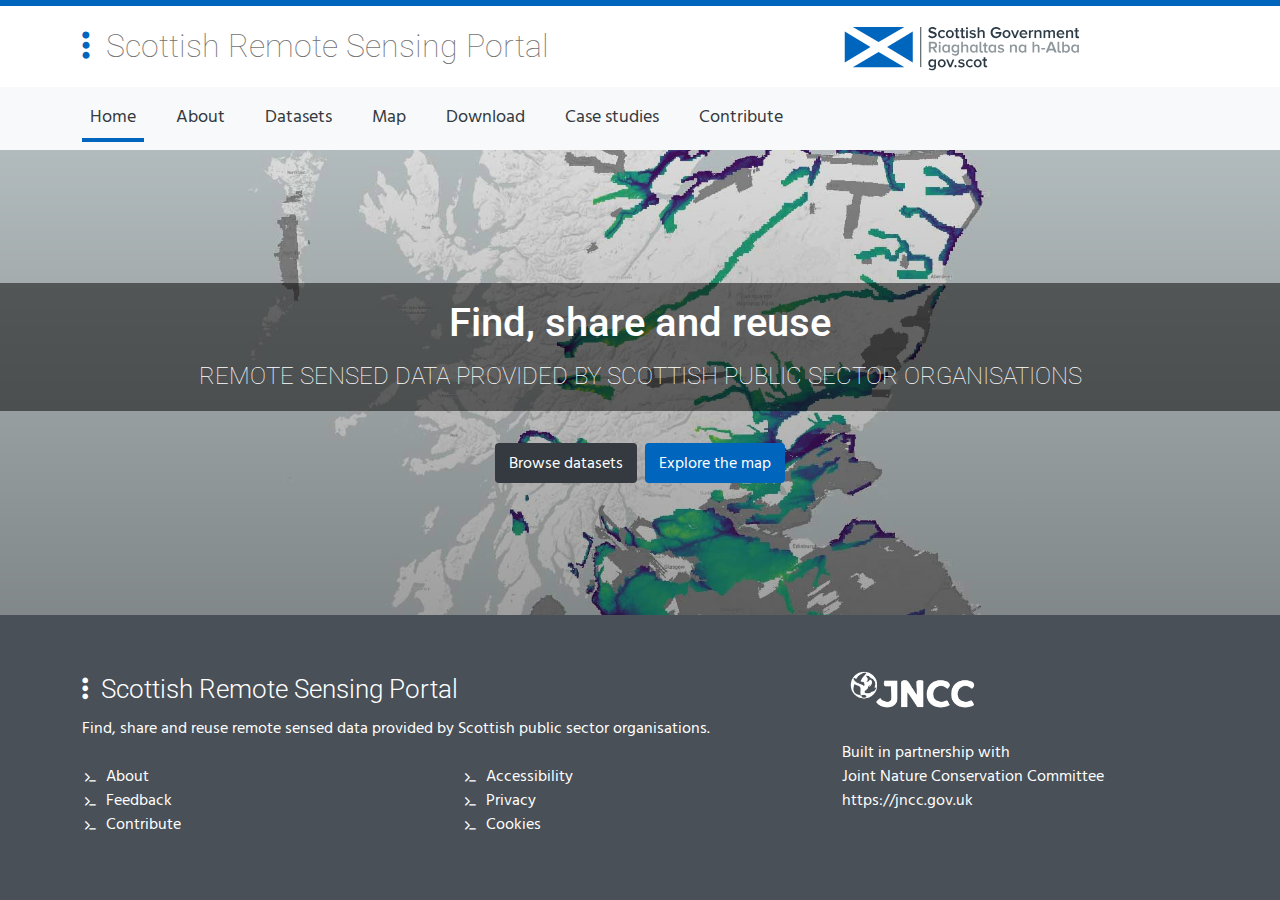
==== commit 87ae42de: "Jenkins build 124" ====
--- a/index.html
+++ b/index.html
@@ -1 +1 @@
-<!DOCTYPE html><html lang="en"><head><meta name="x-version" content="117.8ca7d3248a7d80c01be7d1261d3ec278fdfc579d"><meta charset="utf-8"><meta name="viewport" content="width=device-width, initial-scale=1"><meta description="A portal containing Scottish Public Sector LiDAR data which you can download by 10km tiles and via WMS web services."><link rel="icon shortcut" href="/favicon.c2651309.ico"><link href="https://fonts.googleapis.com/css?family=Roboto:100,300,400,500,700,900,400italic" rel="stylesheet"><link href="https://fonts.googleapis.com/css?family=Hind+Madurai" rel="stylesheet"><script src="https://cc.cdn.civiccomputing.com/9/cookieControl-9.x.min.js" type="text/javascript"></script><title>Scottish Remote Sensing Portal | Scottish Government</title><link href="/antiClickjack.css" rel="stylesheet" id="antiClickjack"><script>if(self===top){var e=document.getElementById("antiClickjack");e.parentNode.removeChild(e)}else top.location=self.location;</script><link rel="stylesheet" href="/bundles.7cc7a1d8.css"></head><body> <div id="layout-container"><a class="accessibility" href="#main">Skip to content</a> <header class="header"> <div class="container"> <div class="row"> <div class="col-lg-8 mb-lg-0"><span class="title-text"><i class="fa-ellipsis-v fas portal-icon"></i>Scottish Remote Sensing Portal</span></div> <div class="col-lg-4 d-lg-block d-none"><a class="title-text" href="https://gov.scot" target="blank"><img alt="Scottish Government logo" title="Link to Scottish Government website (opens in a new window)" src="/scotgovlogo.38a73f68.svg" width="240" height="44"></a></div> </div> </div> <nav class="bg-light navbar navbar-expand-lg navbar-light"> <div class="container"> <button class="navbar-toggler" type="button" data-toggle="collapse" data-target="#navbarSupportedContent" aria-controls="navbarSupportedContent" aria-expanded="false" aria-label="Toggle navigation"><span class="navbar-toggler-icon"></span></button> <div class="collapse navbar-collapse" id="navbarSupportedContent"> <ul class="me-auto navbar-nav"> <li class="active me-4 nav-item"><a class="nav-link text-dark" href="/"><span class="sr-only">(current)</span>Home</a></li> <li class="me-4 nav-item"><a class="nav-link text-dark" href="/about">About</a></li> <li class="me-4 nav-item" id="list-screen-nav-item"><a class="nav-link text-dark" href="/data#/list">Datasets</a></li> <li class="me-4 nav-item" id="map-screen-nav-item"><a class="nav-link text-dark" href="/data#/map">Map</a></li> <li class="me-4 nav-item" id="download-screen-nav-item"><a class="nav-link text-dark" href="/data#/download">Download</a></li> <li class="me-4 nav-item"><a class="nav-link text-dark" href="/cases">Case studies</a></li> <li class="me-4 nav-item"><a class="nav-link text-dark" href="/contribute">Contribute</a></li> </ul> </div> </div> </nav> </header> <main class="flex-grow-1 home-main" role="main" id="main"> <div class="strap"> <h1 class="strap-text"><span>Find, share and reuse</span><br><span class="strap-subtext">remote sensed data provided by Scottish public sector organisations</span></h1> <div><a class="btn btn-dark me-2" href="/data#/list">Browse datasets</a><a class="btn btn-primary" href="/data#/map">Explore the map</a></div> </div> </main> <footer class="footer" role="contentinfo"> <div class="container"> <div class="row"> <div class="col-md-8 mb-3 mb-lg-0"> <div class="footer-title"><span><i class="fa-ellipsis-v fas portal-icon"></i>Scottish Remote Sensing Portal</span></div> <div>Find, share and reuse remote sensed data provided by Scottish public sector organisations.</div><br> <div class="row"> <div class="col-lg"> <ul class="fa-ul"> <li><span class="fa-li"><i class="fa-terminal fas"></i></span><a href="/about">About</a></li> <li><span class="fa-li"><i class="fa-terminal fas"></i></span><a href="/feedback">Feedback</a></li> <li><span class="fa-li"><i class="fa-terminal fas"></i></span><a href="/contribute">Contribute</a></li> </ul> </div> <div class="col-lg"> <ul class="fa-ul"> <li><span class="fa-li"><i class="fa-terminal fas"></i></span><a href="/accessibility">Accessibility</a></li> <li><span class="fa-li"><i class="fa-terminal fas"></i></span><a href="/privacy">Privacy</a></li> <li><span class="fa-li"><i class="fa-terminal fas"></i></span><a href="/cookies">Cookies</a></li> </ul> </div> </div> </div> <div class="col-md-4 jncc-partnership"><img class="jncc-logo" alt="Joint Nature Conservation Committee" src="/JNCCLogo_Black.a3d39879.png"><br><br>Built in partnership with<br>Joint Nature Conservation Committee<br><a href="https://jncc.gov.uk">https://jncc.gov.uk</a></div> </div> </div> </footer><a class="accessibility" href="#layout-container">Back to top</a> </div> <script src="/bundles.1ede56f5.js"></script> </body></html>+<!DOCTYPE html><html lang="en"><head><meta name="x-version" content="124.d53e1be1803aecd97b9527a077290fee6d63a83f"><meta charset="utf-8"><meta name="viewport" content="width=device-width, initial-scale=1"><meta description="A portal containing Scottish Public Sector LiDAR data which you can download by 10km tiles and via WMS web services."><link rel="icon shortcut" href="/favicon.c2651309.ico"><link href="https://fonts.googleapis.com/css?family=Roboto:100,300,400,500,700,900,400italic" rel="stylesheet"><link href="https://fonts.googleapis.com/css?family=Hind+Madurai" rel="stylesheet"><script src="https://cc.cdn.civiccomputing.com/9/cookieControl-9.x.min.js" type="text/javascript"></script><title>Scottish Remote Sensing Portal | Scottish Government</title><link href="/antiClickjack.css" rel="stylesheet" id="antiClickjack"><script>if(self===top){var e=document.getElementById("antiClickjack");e.parentNode.removeChild(e)}else top.location=self.location;</script><link rel="stylesheet" href="/bundles.93d7e01c.css"></head><body> <div id="layout-container"><a class="accessibility" href="#main">Skip to content</a> <header class="header"> <div class="container"> <div class="row"> <div class="col-lg-8 mb-lg-0"><span class="title-text"><i class="fa-ellipsis-v fas portal-icon"></i>Scottish Remote Sensing Portal</span></div> <div class="col-lg-4 d-lg-block d-none"><a class="title-text" href="https://gov.scot" target="blank"><img alt="Scottish Government logo" title="Link to Scottish Government website (opens in a new window)" src="/scotgovlogo.38a73f68.svg" width="240" height="44"></a></div> </div> </div> <nav class="bg-light navbar navbar-expand-lg navbar-light"> <div class="container"> <button class="navbar-toggler" type="button" data-toggle="collapse" data-target="#navbarSupportedContent" aria-controls="navbarSupportedContent" aria-expanded="false" aria-label="Toggle navigation"><span class="navbar-toggler-icon"></span></button> <div class="collapse navbar-collapse" id="navbarSupportedContent"> <ul class="me-auto navbar-nav"> <li class="active me-4 nav-item"><a class="nav-link text-dark" href="/"><span class="sr-only">(current)</span>Home</a></li> <li class="me-4 nav-item"><a class="nav-link text-dark" href="/about">About</a></li> <li class="me-4 nav-item" id="list-screen-nav-item"><a class="nav-link text-dark" href="/data#/list">Datasets</a></li> <li class="me-4 nav-item" id="map-screen-nav-item"><a class="nav-link text-dark" href="/data#/map">Map</a></li> <li class="me-4 nav-item" id="download-screen-nav-item"><a class="nav-link text-dark" href="/data#/download">Download</a></li> <li class="me-4 nav-item"><a class="nav-link text-dark" href="/cases">Case studies</a></li> <li class="me-4 nav-item"><a class="nav-link text-dark" href="/contribute">Contribute</a></li> </ul> </div> </div> </nav> </header> <main class="flex-grow-1 home-main" role="main" id="main"> <div class="strap"> <h1 class="strap-text"><span>Find, share and reuse</span><br><span class="strap-subtext">remote sensed data provided by Scottish public sector organisations</span></h1> <div><a class="btn btn-dark me-2" href="/data#/list">Browse datasets</a><a class="btn btn-primary" href="/data#/map">Explore the map</a></div> </div> </main> <footer class="footer" role="contentinfo"> <div class="container"> <div class="row"> <div class="col-md-8 mb-3 mb-lg-0"> <div class="footer-title"><span><i class="fa-ellipsis-v fas portal-icon"></i>Scottish Remote Sensing Portal</span></div> <div>Find, share and reuse remote sensed data provided by Scottish public sector organisations.</div><br> <div class="row"> <div class="col-lg"> <ul class="fa-ul"> <li><span class="fa-li"><i class="fa-terminal fas"></i></span><a href="/about">About</a></li> <li><span class="fa-li"><i class="fa-terminal fas"></i></span><a href="/feedback">Feedback</a></li> <li><span class="fa-li"><i class="fa-terminal fas"></i></span><a href="/contribute">Contribute</a></li> </ul> </div> <div class="col-lg"> <ul class="fa-ul"> <li><span class="fa-li"><i class="fa-terminal fas"></i></span><a href="/accessibility">Accessibility</a></li> <li><span class="fa-li"><i class="fa-terminal fas"></i></span><a href="/privacy">Privacy</a></li> <li><span class="fa-li"><i class="fa-terminal fas"></i></span><a href="/cookies">Cookies</a></li> </ul> </div> </div> </div> <div class="col-md-4 jncc-partnership"><img class="jncc-logo" alt="Joint Nature Conservation Committee" src="/JNCCLogo_Black.a3d39879.png"><br><br>Built in partnership with<br>Joint Nature Conservation Committee<br><a href="https://jncc.gov.uk">https://jncc.gov.uk</a></div> </div> </div> </footer><a class="accessibility" href="#layout-container">Back to top</a> </div> <script src="/bundles.a9669a55.js"></script> </body></html>